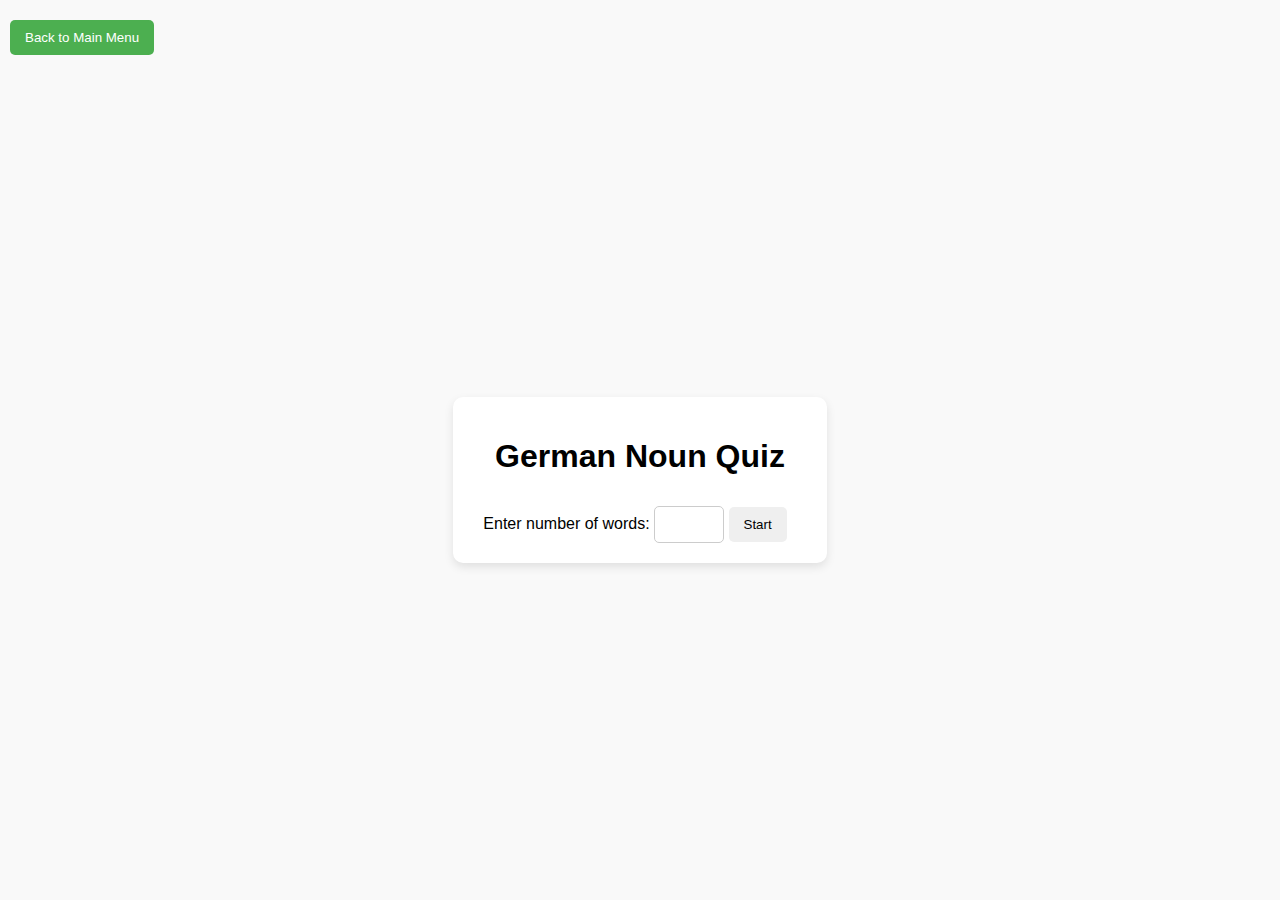
==== germanNounGame.html @ 640d563d "Creating Site" ====
<!DOCTYPE html>
<html lang="en">
<head>
    <meta charset="UTF-8">
    <meta name="viewport" content="width=device-width, initial-scale=1.0">
    <link rel="stylesheet" href="style.css">
    <title>German Noun Quiz</title>
</head>
<body>
    <!-- Back to Main Menu Button -->
    <button id="backToMain" class="back-button">Back to Main Menu</button>

    <div class="container">
        <h1>German Noun Quiz</h1>
        <label for="wordCount">Enter number of words:</label>
        <input type="number" id="wordCount" min="1" max="10">
        <button id="startButton">Start</button>

        <div id="quizSection" class="hidden">
            <h2 id="wordDisplay"></h2>
            <div id="options"></div>
        </div>

        <div id="resultSection" class="hidden">
            <h2>Your Score: <span id="finalScore"></span></h2>
            <h3>Results Log:</h3>
            <ul id="resultsLog"></ul>
        </div>
    </div>

    <!-- Link to the German Noun Game JavaScript -->
    <script src="germanNounGame.js"></script>

    <!-- Back Button Functionality -->
    <script>
        document.getElementById('backToMain').onclick = function() {
            window.location.href = 'index.html'; // Link back to the main menu
        };
    </script>
</body>
</html>
---- style.css ----
/* Basic body styling */
body {
    font-family: Arial, sans-serif;
    background-color: #f9f9f9;
    margin: 0;
    padding: 0;
    display: flex;
    justify-content: center;
    align-items: center;
    height: 100vh; /* Full viewport height */
}

/* Center the container and add styling */
.container {
    margin-top: 60px; /* Add space at the top so content doesn't overlap with the button */
    text-align: center; /* Center text inside the container */
    background-color: white;
    padding: 20px 30px;
    border-radius: 10px;
    box-shadow: 0px 4px 10px rgba(0, 0, 0, 0.1);
    max-width: 600px; /* Limit the width of the container */
}

/* Style buttons */
button {
    padding: 10px 15px;
    margin-top: 10px;
    margin-right: 10px; /* Space between buttons */
    border-radius: 5px; /* Rounded corners */
    border: none; /* Remove button borders */
    cursor: pointer; /* Pointer cursor on hover */
}

/* Button hover effect */
button:hover {
    opacity: 0.9; /* Slight fade effect on hover */
}

/* Masculine button styling */
.masculine {
    background-color: blue;
    color: white;
}

/* Feminine button styling (color between purple and pink) */
.feminine {
    background-color: #DA70D6; /* Orchid color */
    color: white;
}

/* Neutral button styling */
.neutral {
    background-color: green;
    color: white;
}

/* Correct answer feedback styling */
.correct {
    color: green;
    font-weight: bold;
}

/* Wrong answer feedback styling */
.wrong {
    color: red;
    font-weight: bold;
}

/* Input field styling */
input[type="number"] {
    padding: 10px;
    margin-top: 10px;
    border-radius: 5px;
    border: 1px solid #ccc;
}



/* Hide elements when necessary (e.g., quiz section or results) */
.hidden {
    display: none;
}
/* Styles for log entries based on points awarded */
.green {
    color: green; /* Full point */
}

.orange {
    color: orange; /* Half point */
}

.red {
    color: red; /* Zero points */
}
/* Back Button Styling */
.back-button {
    position: fixed; /* Fixed position so it stays at the top-left */
    top: 10px; /* Position it 10px from the top */
    left: 10px; /* Position it 10px from the left */
    padding: 10px 15px;
    background-color: #4CAF50; /* Green color */
    color: white;
    border: none;
    border-radius: 5px;
    cursor: pointer;
    z-index: 1000; /* Ensure it appears above other elements */
}

.back-button:hover {
    background-color: #45a049; /* Slightly darker green on hover */
}
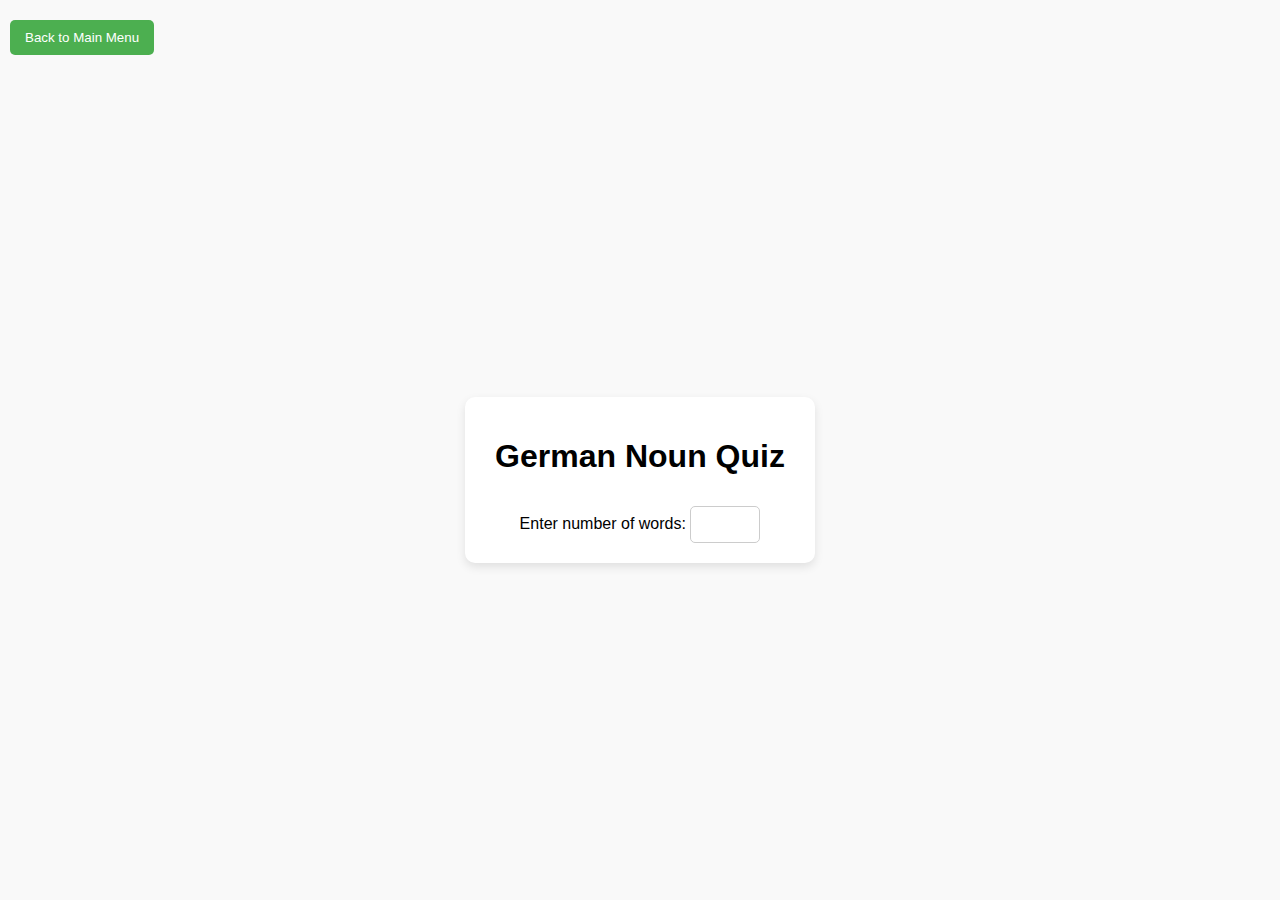
==== commit 6c26c63e: "Update germanNounGame.html" ====
--- a/germanNounGame.html
+++ b/germanNounGame.html
@@ -12,13 +12,14 @@
 
     <div class="container">
         <h1>German Noun Quiz</h1>
-        <label for="wordCount">Enter number of words:</label>
-        <input type="number" id="wordCount" min="1" max="10">
-        <button id="startButton">Start</button>
+        <div id="wordCountSection">
+            <label for="wordCountInput">Enter number of words:</label>
+            <input type="number" id="wordCountInput" min="1" max="10">
+        </div>
 
         <div id="quizSection" class="hidden">
             <h2 id="wordDisplay"></h2>
-            <div id="options"></div>
+            <div id="options"></div> 
         </div>
 
         <div id="resultSection" class="hidden">
@@ -34,7 +35,7 @@
     <!-- Back Button Functionality -->
     <script>
         document.getElementById('backToMain').onclick = function() {
-            window.location.href = 'index.html'; // Link back to the main menu
+            window.location.href = 'index.html'; // Link back to main menu
         };
     </script>
 </body>
